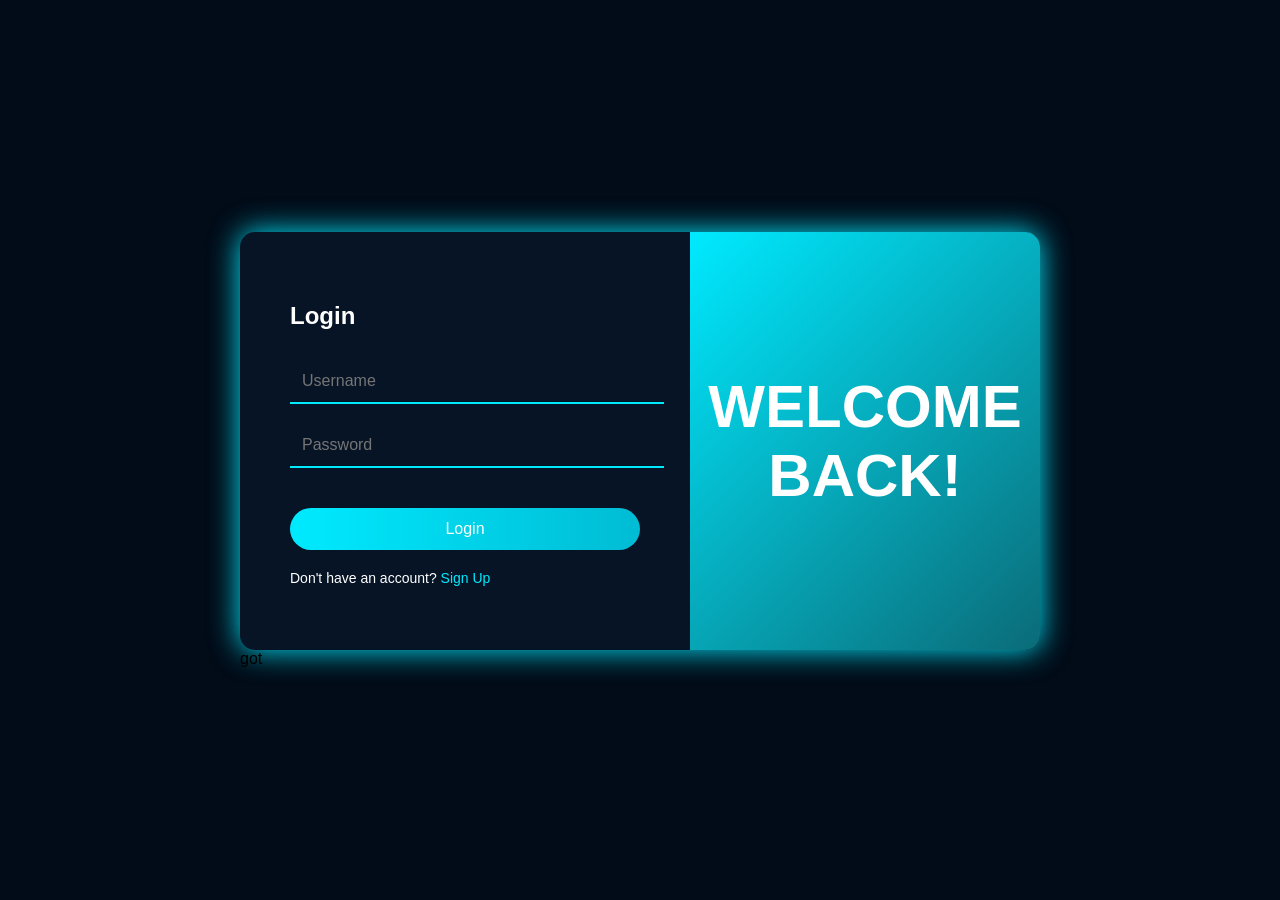
==== login.html @ ca68faf4 "feat:login" ====
<!DOCTYPE html>
<html lang="en">

<head>

   <meta charset="UTF-8">
   <title>Login</title>

   <link rel="stylesheet" href="login.css">

</head>

<body>

   <div class="container">

      <div class="login-box">

         <div class="left">

            <h2>Login</h2>

            <div class="input-box">
               <input id="user" type="text" placeholder="Username">
            </div>

            <div class="input-box">
               <input id="code" type="password" placeholder="Password">
            </div>

            <button onclick="login()">Login</button>

            <p class="signup">
               Don't have an account? <span>Sign Up</span>
            </p>

         </div>

         <div class="right">

            <h1>WELCOME<br>BACK!</h1>

         </div>

      </div>got 

   </div>

   <script>

      function login() {

         let user = document.getElementById("user").value
         let code = document.getElementById("code").value

         if (user === "admin" && code === "1234") {
            window.location.href = "index.html"
         }
         else {
            alert("User ou Code incorrect")
         }

      }

   </script>
</body>
---- login.css ----
body{
margin:0;
font-family:Arial;
background:#020b18;
display:flex;
justify-content:center;
align-items:center;
height:100vh;
}

.container{
width:800px;
}


.login-box{
display:flex;
background:#071426;
border-radius:15px;
overflow:hidden;
box-shadow:0 0 30px #00eaff;
}

.left{
flex:1;
padding:50px;
color:white;
}

.left h2{
margin-bottom:30px;
}

.input-box{
margin-bottom:20px;
}

input{
width:100%;
padding:12px;
background:transparent;
border:none;
border-bottom:2px solid #00eaff;
color:white;
font-size:16px;
outline:none;
}

button{
width:100%;
padding:12px;
background:linear-gradient(90deg,#00eaff,#00bcd4);
border:none;
border-radius:25px;
color:white;
font-size:16px;
cursor:pointer;
margin-top:20px;
}

button:hover{
opacity:0.8;
}

.signup{
margin-top:20px;
font-size:14px;
}

.signup span{
color:#00eaff;
cursor:pointer;
}

.right{
flex:1;
background:linear-gradient(135deg,#00eaff,#0b6b78);
display:flex;
justify-content:center;
align-items:center;
color:white;
font-size:30px;
text-align:center;
}
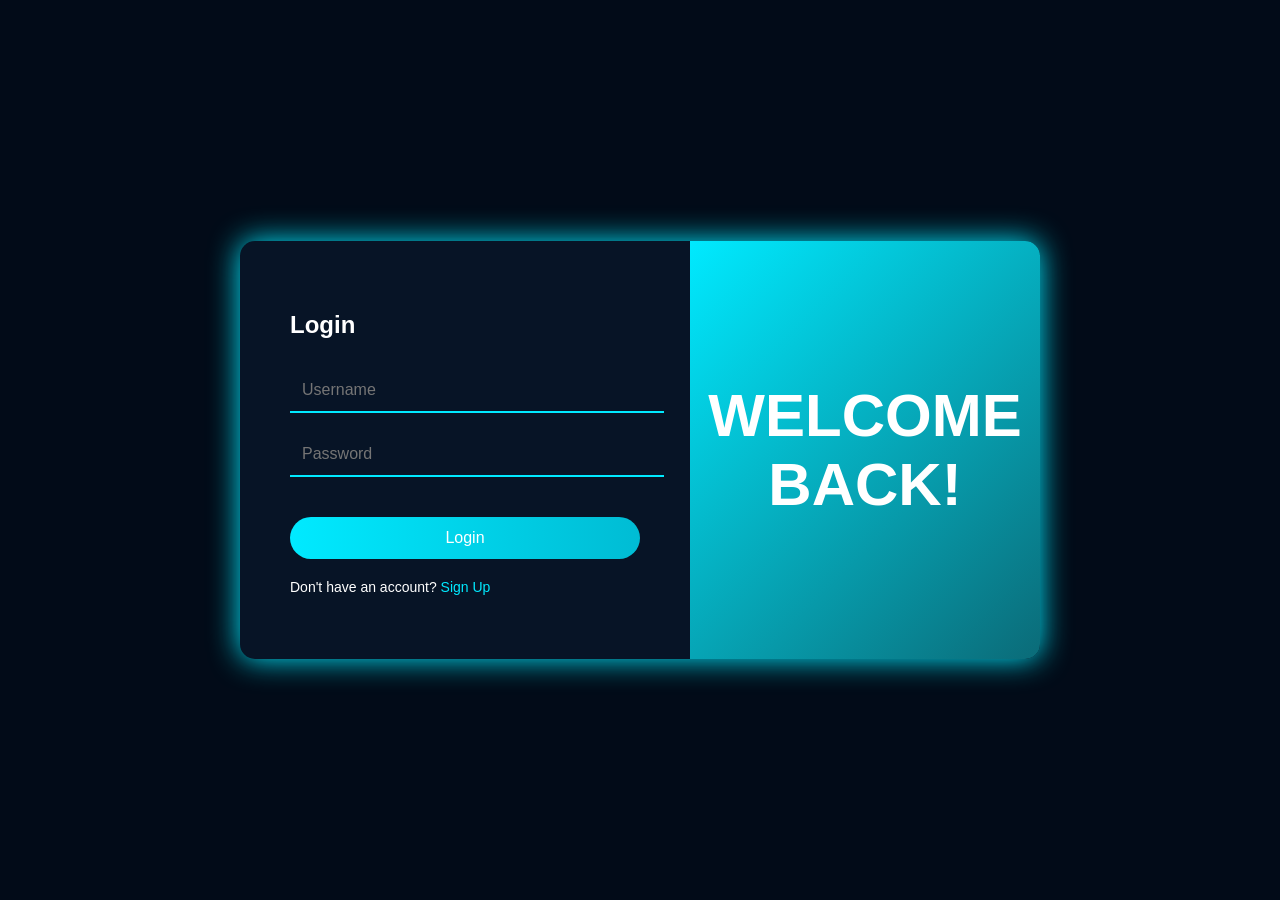
==== commit 88565bcd: "feat:login" ====
--- a/login.html
+++ b/login.html
@@ -42,7 +42,7 @@
 
          </div>
 
-      </div>got 
+      </div>
 
    </div>
 
@@ -53,7 +53,8 @@
          let user = document.getElementById("user").value
          let code = document.getElementById("code").value
 
-         if (user === "admin" && code === "1234") {
+         if (user === "admin" && code === "Aa123465.") {
+            localStorage.setItem("isAuthenticated", "true")
             window.location.href = "index.html"
          }
          else {
